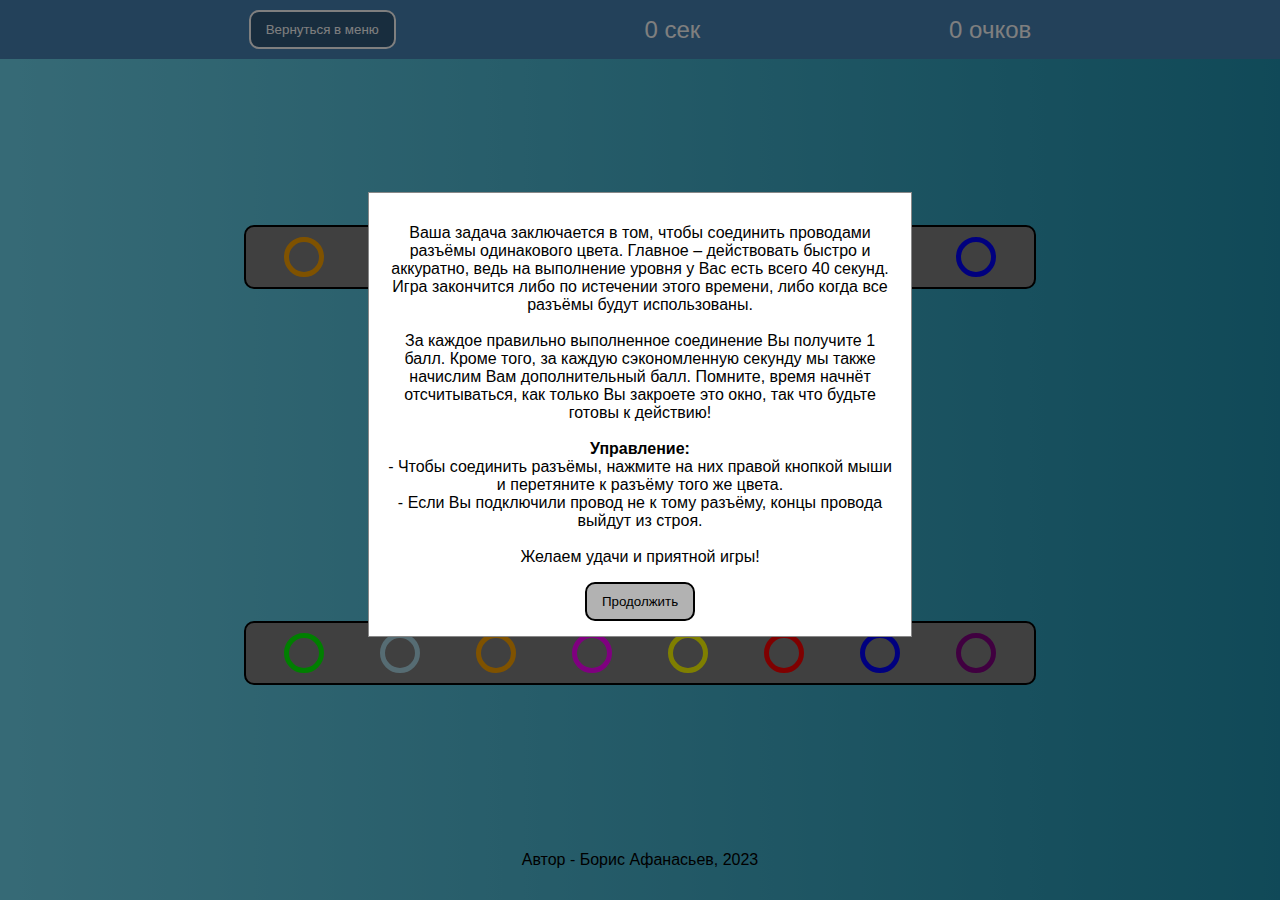
==== html/rating-game.html @ ff14f296 "Add files via upload" ====
<!DOCTYPE html>
<html lang="ru">
<head>
    <meta charset="UTF-8">
    <meta name="viewport" content="width=device-width, initial-scale=1.0">
    <title>Рейтинговая Игра</title>
    <link rel="stylesheet" href="../css/index.css"> <!-- Подключение базового стиля -->
    <link rel="stylesheet" href="../css/control-panel.css"> 
    <link rel="stylesheet" href="../css/level1.css"> 
    <link rel="stylesheet" href="../css/level2.css"> 
    <link rel="stylesheet" href="../css/level3.css"> 
</head>
<body>
    <div id="control">
        <button id="back-to-menu">Вернуться в меню</button>
        <div id="level-timer">0 сек</div>
        <div id="score">0 очков</div>
    </div>
    <div id="game">
        <!-- Здесь будет игровой контент -->
    </div>
    <footer>Автор - Борис Афанасьев, 2023</footer>
    <script src="../js/rating-game.mjs" type="module"></script> <!-- Подключение скрипта уровней -->
    <script src="../js/control-panel.js"></script> <!-- Подключение скрипта уровней -->
</body>
</html>
---- css/index.css ----
body, html {
    margin: 0;
    padding: 0;
    height: 100%;
    font-family: Arial, sans-serif;
    background: linear-gradient(to right, #6dd5ed, #2193b0); /* Красивый градиентный фон */
}

.container {
    width: 100%;
    height: 95%;
    display: flex;
    flex-direction: column;
    align-items: center;
    justify-content: center;
    text-align: center;
}

header h1 {
    font-size: 2.5em;
    color: white;
    text-shadow: 2px 2px 4px #000000; /* Тень для заголовка */
    margin-bottom: 30px;
    font-style: italic; /* Курсив */
}

.main-button {
    margin: 10px;
    padding: 15px 30px;
    font-size: 20px;
    cursor: pointer;
    border: 2px solid white;
    border-radius: 10px; /* Закругленные углы */
    background-color: rgba(0, 0, 0, 0.5); /* Полупрозрачный фон */
    color: white;
    transition: all 0.3s ease; /* Плавный эффект при наведении */
}

.main-button:hover {
    background-color: rgba(0, 0, 0, 0.8); /* Более заметный фон при наведении */
}


.modal {
    position: fixed;
    left: 0;
    top: 0;
    width: 100%;
    height: 100%;
    background-color: rgba(0, 0, 0, 0.5);
    z-index: 999;
}

.modal-content {
    background-color: white;
    margin: 15% auto;
    padding: 15px;
    border: 1px solid #888;
    width: 40%;
    text-align: center;
}

.close-button {
    float: right;
    font-size: 28px;
    font-weight: bold;
    cursor: pointer;
}

#username-input {
    width: 60%;
    padding: 10px;
    margin: 20px 0;
}

#start-rating-game {
    padding: 10px 20px;
    font-size: 16px;
    border-radius: 10px; /* Закругленные углы */
    background-color: rgba(0, 0, 0, 0.3); /* Полупрозрачный фон */
}
.difficulty-selection, .level-selection {
    margin: 10px 0;
}

.difficulty-button, .level-button {
    padding: 5px 10px;
    margin: 0 5px;
    border: none;
    border-radius: 5px;
    background-color: rgb(0, 0, 0, 0.5);
    cursor: pointer;
    transition: background-color 0.3s;
}

.difficulty-button.active, .level-button.active {
    background-color: #2193b0;
    color: white;
}
footer
{
    position: sticky;
    bottom: 0;
    max-height: 5%;
    text-align: center;
}
---- css/control-panel.css ----
#control
{
    font-size: 24px;
    display: flex;
    justify-content: space-evenly;
    align-items: center;
    padding: 10px 0;
    background-color: steelblue;
    color: white;
    max-height: 7%;
}
#game
{
    display: flex;
    height: 88%;
    width: 100%;
    flex-direction: column;
    justify-content: space-around;
    align-items: center;

}
#back-to-menu
{
    padding: 10px 15px;
    cursor: pointer;
    border: 2px solid white; /* Белая граница */
    border-radius: 10px; /* Закругленные углы */
    background-color: rgba(0, 0, 0, 0.3); /* Полупрозрачный фон */
    color: white; /* Белый текст */
    transition: all 0.3s ease; /* Плавный эффект при наведении */
}

#back-to-menu:hover {
    background-color: rgba(0, 0, 0, 0.8); /* Более заметный фон при наведении */
}

.modal button
{
    margin: 0 10px;
    padding: 10px 15px;
    cursor: pointer;
    border: 2px solid rgb(0, 0, 0); 
    border-radius: 10px; /* Закругленные углы */
    background-color: rgba(0, 0, 0, 0.3); /* Полупрозрачный фон */
    color: rgb(0, 0, 0); 
    transition: all 0.3s ease; /* Плавный эффект при наведении */
}

.modal button:hover{
    background-color: rgba(0, 255, 0, 0.6); /* Более заметный фон при наведении */
}

.red-button
{
    background-color: rgba(255, 0, 0, 0.4);
}

.red-button:hover
{
    background-color: rgba(255, 0, 0, 0.4);
}
---- css/level1.css ----
.circle {
    width: 30px;
    height: 30px;
    border-radius: 50%;
}

.square {
    width: 30px;
    height: 30px;
}

.rhombus {
    width: 30px;
    height: 30px;
    transform: rotate(45deg);
}

.ellipse {
    border-radius: 50%;
    width: 30px;
    height: 30px;
    transform: scale(1.3, 1);
}

.yellow {
    border: 5px solid yellow;
}

.pink {
    border: 5px solid magenta;
}

.green {
    border: 5px solid lime;
}

.red {
    border: 5px solid red;
}

.lightBlue {
    border: 5px solid lightblue;
}

.purple {
    border: 5px solid purple;
}

.blue {
    border: 5px solid blue;
}

.orange {
    border: 5px solid orange;
}

.socket-container {
    display: flex;
    justify-content: space-around;
    width: 60%;
    background-color: grey;
    border: 2px solid black;
    border-radius: 10px;
    padding: 10px;
}

.wire
{
    position: absolute;
    height: 3px;
    pointer-events: none;
}

.connected
{
    background-color: lightgreen;
}

.wrong-connection {
    background-color: red;
}
---- css/level2.css ----
:root
{
    --default-photo-size: 100px;
    --socket-size: 60px;
}

.photo {
    width: var(--default-photo-size);
    height: var(--default-photo-size);
    position: absolute;
    user-select: none;
}

.photo-selected
{
    width: var(--socket-size);
    height: var(--socket-size);
}

.power-lever
{
    width: 150px;
    height: 200px;
    bottom: 10%;
    user-select: none;
}

.electro-socket {
    display: flex;
    flex-direction: row;
    justify-content: space-around;
    align-items: center;
    width: var(--socket-size);
    height: var(--socket-size);
    border-radius: 50%;
    background-color: rgb(187, 187, 187);
}

.hole {
    width: 10px;
    height: 10px;
    border-radius: 50%;
    background-color: black;
}

.electro-socket-container {
    display: flex;
    justify-content: space-around;
    width: 70%;
    background-color: grey;
    border: 2px solid black;
    border-radius: 10px;
    padding: 10px;
    flex-flow: row wrap;
}

.electro-socket-panel {
    display: flex; 
    flex-direction: row; 
    justify-content: space-evenly;
    align-items: center;
    width: 90%;
}

.cloud{
    animation: moveFigureInfinity 2s alternate infinite;
    position: absolute;
    z-index: 2;
    width: calc(var(--default-photo-size) * 2);
    height: calc(var(--default-photo-size) * 1.5);
    user-select: none;
}

.path1 {
    animation: moveTriangle 1s linear infinite;
}

.path2 {
    animation: moveOval 3s linear infinite;
}

.path3 {
    animation: moveWave 2s linear infinite;
}

.path4 {
    animation: moveFigureEight 2.5s linear infinite;
}

.path5 {
    animation: moveZigzag 1s linear infinite;
}

.path6 {
    animation: moveButterfly 3s linear infinite;
}

.path7 {
    animation: moveSquareWave 3s linear infinite;
}

.path8 {
    animation: moveCrosswise 3s linear infinite;
}

.path9 {
    animation: moveStar 3s alternate infinite;
}




@keyframes moveTriangle {
    0%, 100% {
        transform: translate(0, 0);
    }
    33% {
        transform: translate(100px, 0);
    }
    66% {
        transform: translate(50px, 86px);
    }
}

@keyframes moveOval {
    0% {
        transform: translate(0, 0);
    }
    25% {
        transform: translate(150px, 50px) rotate(90deg);
    }
    50% {
        transform: translate(200px, 0) rotate(180deg);
    }
    75% {
        transform: translate(150px, -50px) rotate(270deg);
    }
    100% {
        transform: rotate(360deg);
    }
}

@keyframes moveWave {
    0%, 100% {
        transform: translate(0, 0);
    }
    20% {
        transform: translate(50px, -50px);
    }
    40% {
        transform: translate(100px, 50px);
    }
    60% {
        transform: translate(150px, -50px);
    }
    80% {
        transform: translate(200px, 50px);
    }
}

@keyframes moveFigureEight {
    0%, 100% {
        transform: translate(0, 0);
    }
    20% {
        transform: translate(100px, 50px);
    }
    40% {
        transform: translate(200px, 0);
    }
    60% {
        transform: translate(100px, -50px);
    }
    80% {
        transform: translate(0, 0);
    }
}

@keyframes moveZigzag {
    0%, 100% {
        transform: translate(0, 0);
    }
    25% {
        transform: translate(50px, 50px);
    }
    50% {
        transform: translate(100px, 0);
    }
    75% {
        transform: translate(150px, 50px);
    }
}
@keyframes moveButterfly {
    0%, 100% {
        transform: translate(0, 0);
    }
    10% {
        transform: translate(50px, 100px);
    }
    20% {
        transform: translate(150px, 50px);
    }
    30% {
        transform: translate(100px, 150px);
    }
    40% {
        transform: translate(200px, 100px);
    }
    50% {
        transform: translate(150px, 200px);
    }
    60% {
        transform: translate(100px, 150px);
    }
    70% {
        transform: translate(50px, 200px);
    }
    80% {
        transform: translate(0, 150px);
    }
    90% {
        transform: translate(50px, 100px);
    }
}
@keyframes moveSquareWave {
    0%, 100% {
        transform: translate(0, 0);
    }
    12.5% {
        transform: translate(100px, 0);
    }
    25% {
        transform: translate(100px, 100px);
    }
    37.5% {
        transform: translate(0, 100px);
    }
    50% {
        transform: translate(0, 200px);
    }
    62.5% {
        transform: translate(100px, 200px);
    }
    75% {
        transform: translate(100px, 100px);
    }
    87.5% {
        transform: translate(0, 100px);
    }
}
@keyframes moveCrosswise {
    0%, 100% {
        transform: translate(0, 0);
    }
    20% {
        transform: translate(200px, 50px);
    }
    40% {
        transform: translate(100px, 200px);
    }
    60% {
        transform: translate(200px, 150px);
    }
    80% {
        transform: translate(50px, 100px);
    }
}
@keyframes moveStar {
    0%, 100% {
        transform: translate(0, 0);
    }
    20% {
        transform: translate(100px, -50px);
    }
    40% {
        transform: translate(200px, 0);
    }
    60% {
        transform: translate(150px, 100px);
    }
    80% {
        transform: translate(50px, 100px);
    }
}

@keyframes moveFigureInfinity {
    0%, 100% {
        transform: translate(0, 0);
    }
    20% {
        transform: translate(50px, 100px);
    }
    40% {
        transform: translate(0, 200px);
    }
    60% {
        transform: translate(-50px, 100px);
    }
    80% {
        transform: translate(0, 0);
    }
}
---- css/level3.css ----
.cutted-image{
    display: inline-block;
    user-select: none;
}

.img-active {
    box-shadow: 0 0 0 5px blue inset; 
}

.puzzle-box {
    display: flex;
    flex-direction: row;
    flex-wrap: wrap;
}

.tile {
    background-color: rgb(155, 155, 155);
    box-shadow: 10px 10px rgb(195, 195, 195) inset, -10px -10px rgb(145, 145, 145) inset;
    align-items: start;
    justify-content: start;
}

.pieces {
    display: flex;
    flex-direction: column;
    flex-wrap: wrap;
    column-gap: 40px;
    row-gap: 20px;
}

.arrow-left, .arrow-right {
    position: absolute;
    z-index: 2;
}
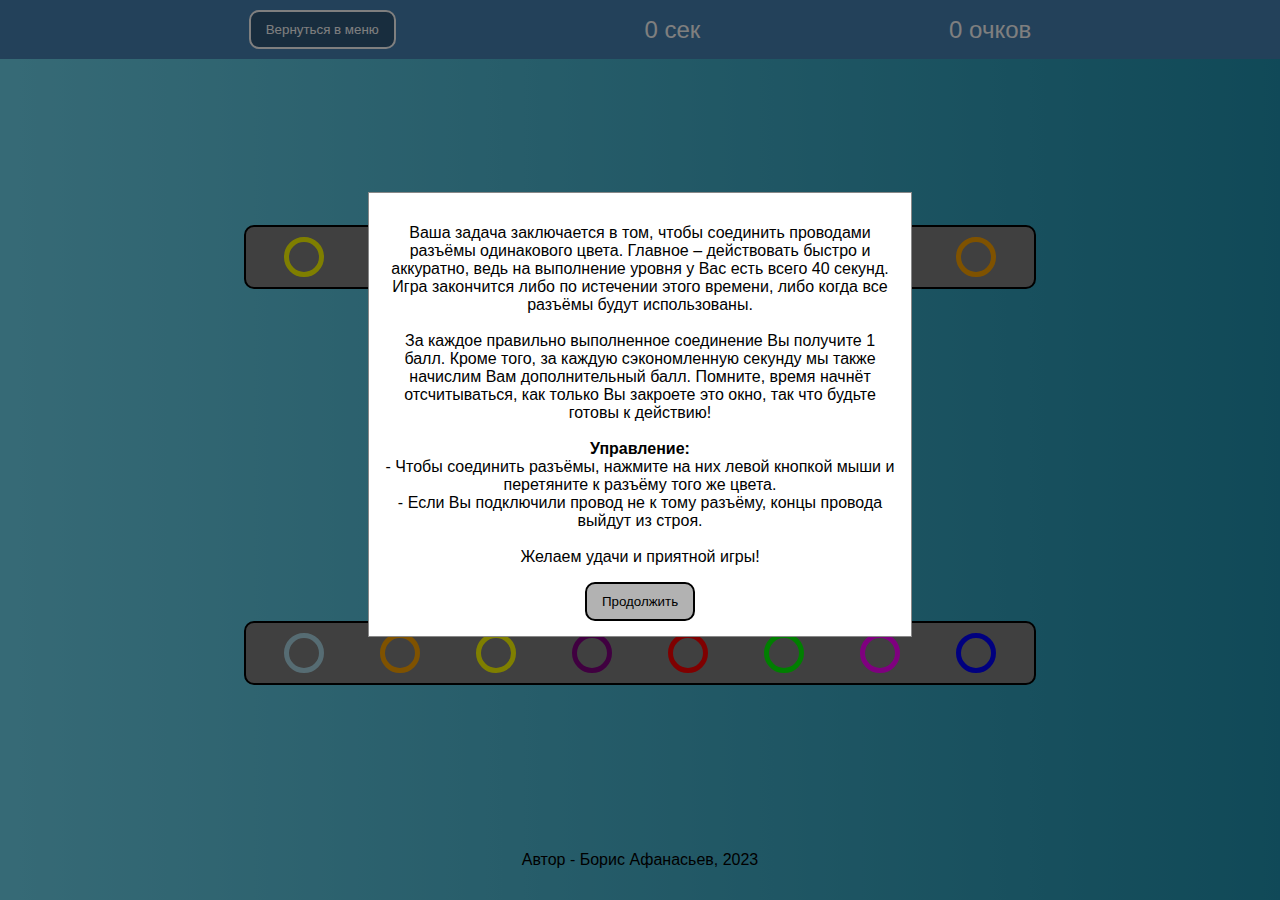
==== commit c189dd3f: "Add files via upload" ====
--- a/html/rating-game.html
+++ b/html/rating-game.html
@@ -3,12 +3,13 @@
 <head>
     <meta charset="UTF-8">
     <meta name="viewport" content="width=device-width, initial-scale=1.0">
-    <title>Рейтинговая Игра</title>
+    <title>Рейтинговая игра</title>
     <link rel="stylesheet" href="../css/index.css"> <!-- Подключение базового стиля -->
     <link rel="stylesheet" href="../css/control-panel.css"> 
     <link rel="stylesheet" href="../css/level1.css"> 
     <link rel="stylesheet" href="../css/level2.css"> 
     <link rel="stylesheet" href="../css/level3.css"> 
+    <link rel="icon" href="../images/icon.ico">
 </head>
 <body>
     <div id="control">
@@ -20,7 +21,7 @@
         <!-- Здесь будет игровой контент -->
     </div>
     <footer>Автор - Борис Афанасьев, 2023</footer>
-    <script src="../js/rating-game.mjs" type="module"></script> <!-- Подключение скрипта уровней -->
-    <script src="../js/control-panel.js"></script> <!-- Подключение скрипта уровней -->
+    <script src="../js/rating-game.mjs" type="module"></script>
+    <script src="../js/control-panel.js"></script> 
 </body>
 </html>
--- a/css/index.css
+++ b/css/index.css
@@ -73,7 +73,7 @@
     margin: 20px 0;
 }
 
-#start-rating-game {
+#start-rating-game, #start-training-game {
     padding: 10px 20px;
     font-size: 16px;
     border-radius: 10px; /* Закругленные углы */
--- a/css/level3.css
+++ b/css/level3.css
@@ -31,4 +31,5 @@
 .arrow-left, .arrow-right {
     position: absolute;
     z-index: 2;
+    user-select: none;
 }
